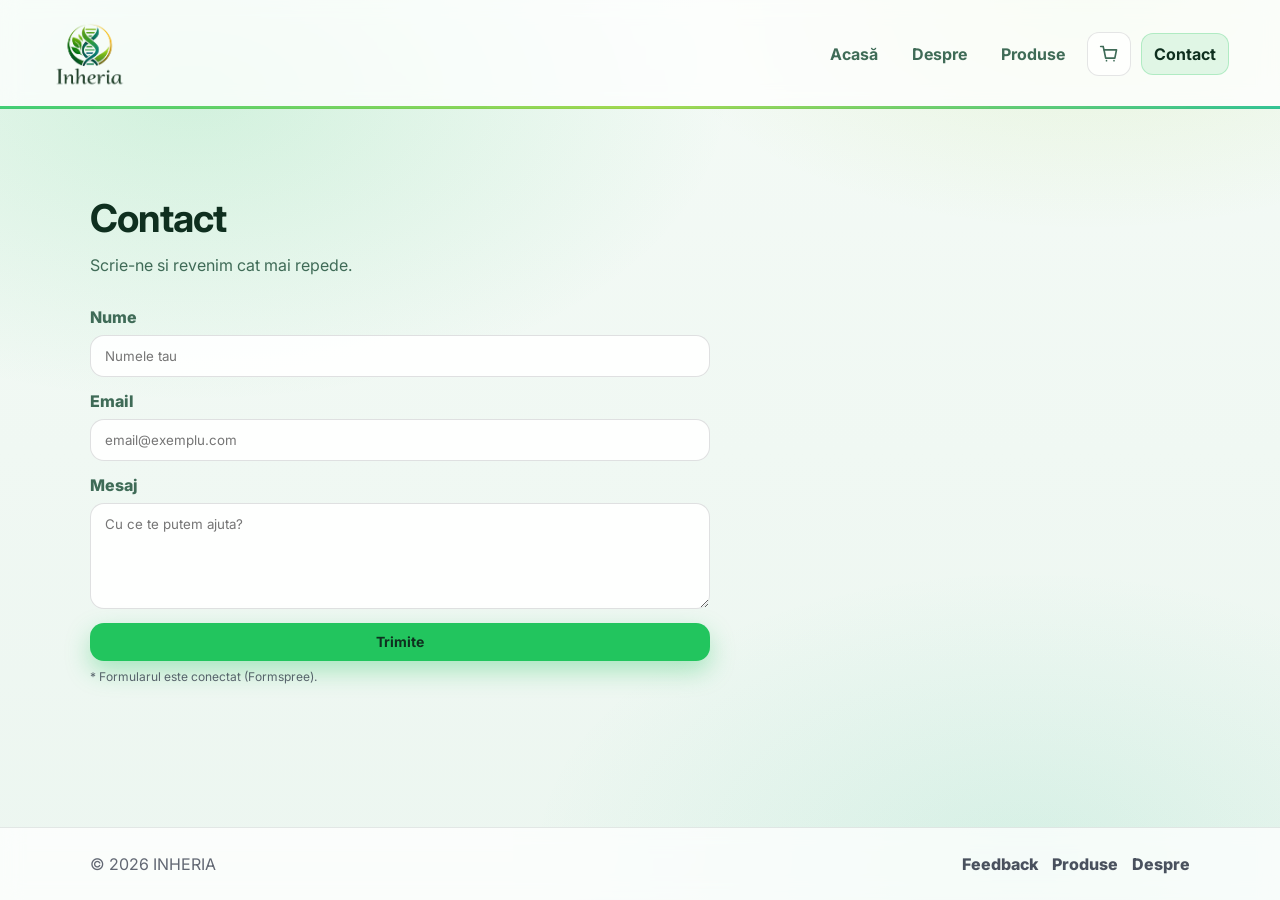
==== contact.html @ b6c1a802 "Move site files to root" ====
<!DOCTYPE html>
<html lang="ro">
<head>
  <meta charset="UTF-8" />
  <meta name="viewport" content="width=device-width, initial-scale=1.0" />
  <title>Contact • INHERIA</title>

  <link rel="icon" type="image/png" sizes="32x32" href="favicon.png">
  <link rel="stylesheet" href="style.css" />
  <link rel="preconnect" href="https://fonts.googleapis.com">
  <link rel="preconnect" href="https://fonts.gstatic.com" crossorigin>
  <link href="https://fonts.googleapis.com/css2?family=Inter:wght@300;400;600;700&display=swap" rel="stylesheet">
</head>
<body>

 <header class="navbar">
  <a class="logo" href="index.html" aria-label="INHERIA - Acasă">
    <img src="images/logo.png" alt="Inheria logo">
  </a>

  <nav class="nav" id="nav">
    <a href="index.html">Acasă</a>
    <a href="despre.html">Despre</a>
    <a href="produse.html">Produse</a>

  <a href="cos.html" class="cart-link" aria-label="Coș">
  <span class="cart-icon" aria-hidden="true">
    <svg width="20" height="20" viewBox="0 0 24 24" fill="none">
      <path d="M6 7h15l-2 10H8L6 7Z" stroke="currentColor" stroke-width="2" stroke-linejoin="round"/>
      <path d="M6 7 5 3H2" stroke="currentColor" stroke-width="2" stroke-linecap="round"/>
      <path d="M9 21a1 1 0 1 0 0-2 1 1 0 0 0 0 2Z" fill="currentColor"/>
      <path d="M18 21a1 1 0 1 0 0-2 1 1 0 0 0 0 2Z" fill="currentColor"/>
    </svg>
  </span>

  <span class="cart-badge" data-cart-badge></span>
</a>

    <a href="contact.html" class="nav-cta">Contact</a>
  </nav>

  <button class="burger" id="burger" aria-label="Meniu">
    <span></span><span></span><span></span>
  </button>
</header>

  <main>
    <section class="section">
      <div class="container">
        <h2 class="section-title">Contact</h2>
        <p class="section-subtitle">Scrie-ne si revenim cat mai repede.</p>

        <form class="form" action="https://formspree.io/f/xbdknnqr" method="POST">
          <label>
            Nume
            <input type="text" name="nume" placeholder="Numele tau" required>
          </label>

          <label>
            Email
            <input type="email" name="email" placeholder="email@exemplu.com" required>
          </label>

          <label>
            Mesaj
            <textarea name="mesaj" rows="5" placeholder="Cu ce te putem ajuta?" required></textarea>
          </label>

          <button class="btn primary" type="submit">Trimite</button>
          <p class="hint">* Formularul este conectat (Formspree).</p>
        </form>
      </div>
    </section>
  </main>

  <footer class="footer">
    <div class="container footer-inner">
      <p>© <span id="year"></span> INHERIA</p>
      <div class="footer-links">
        <a href="feedback.html">Feedback</a>
        <a href="produse.html">Produse</a>
        <a href="despre.html">Despre</a>
      </div>
    </div>
  </footer>

  <script src="main.js"></script>
</body>
</html>
---- style.css ----
:root{
  --bg: #f4faf6;
  --bg2:#ecf6f0;
  --card:#ffffff;
  --text:#0f2f1f;
  --muted:#3f6b57;
  --line:rgba(15,47,31,0.10);
  --shadow: 0 18px 60px rgba(15,47,31,0.12);
  --radius: 22px;

  /* Verde Inheria */
  --accent: #2f855a;
  --accent2:#68d391;
  --green1: 34,197,94;   /* #22c55e */
  --green2: 16,185,129;  /* #10b981 */
  --lime: 132,204,22;    /* #84cc16 */
}

*{ margin:0; padding:0; box-sizing:border-box; }

html{ scroll-behavior:smooth; }
html, body { height: 100%; }

body{
  min-height: 100vh;
  display: flex;
  flex-direction: column;

  font-family: "Inter", system-ui, -apple-system, Segoe UI, Roboto, Arial, sans-serif;
  background:
  radial-gradient(900px 520px at 15% 10%, rgba(var(--green1), .16), transparent 60%),
  radial-gradient(800px 420px at 85% 0%, rgba(var(--lime), .12), transparent 55%),
  radial-gradient(900px 520px at 80% 95%, rgba(var(--green2), .10), transparent 55%),
  linear-gradient(180deg, var(--bg), var(--bg2));

  color: var(--text);
}

/* împinge footer-ul jos */
main{ flex: 1; }

/* layout */
.container{ width:min(1100px, 92%); margin:0 auto; }
.section{ padding: 86px 0; }
.section.alt{
  background: rgba(255,255,255,0.6);
  border-top:1px solid var(--line);
  border-bottom:1px solid var(--line);
}

.section-title{
  font-size: clamp(28px, 3vw, 40px);
  letter-spacing:-0.02em;
  margin-bottom: 12px;
}
.section-subtitle{
  color: var(--muted);
  max-width: 70ch;
  line-height:1.6;
  margin-bottom: 28px;
}

/* reveal */
.reveal{ opacity:0; transform: translateY(16px); transition: all .6s ease; }
.show{ opacity:1; transform: translateY(0); }

/* navbar */
.navbar{
  position: sticky;
  top: 0;
  z-index: 50;
  display:flex;
  align-items:center;
  justify-content:space-between;
  padding: 20px 4%;
  background: rgba(255,255,255,0.75);
  backdrop-filter: blur(10px);
  border-bottom:1px solid var(--line);
}

/* Linia colorată de sub navbar (global) */
.navbar{
  position: sticky;
  top: 0;
  z-index: 50;
}

.navbar::after{
  content:"";
  position:absolute;
  left:0;
  right:0;
  bottom:-1px;
  height:3px;
  background: linear-gradient(
    90deg,
    rgba(var(--green1), .85),
    rgba(var(--lime), .75),
    rgba(var(--green2), .85)
  );
}

.logo{
  display:flex;
  align-items:center;
  color: var(--text);
  text-decoration:none;
  font-weight: 900;
  letter-spacing:-0.02em;
  font-size: 18px;
}
.logo img{
  height: 68px;
  width: auto;
  display: block;
  transform: translateY(1px);
}
.nav{
  display:flex;
  align-items:center;
  gap: 10px;
}
.nav a{
  color: var(--muted);
  text-decoration:none;
  font-weight: 700;
  padding: 10px 12px;
  border-radius: 12px;
  transition: all .2s ease;
}
.nav a:hover{
  color: var(--text);
  background: rgba(2,6,23,0.05);
}
.nav-cta{
  border: 1px solid rgba(var(--green1), .25);
  background: rgba(var(--green1), .12);
  color: var(--text) !important;
}

.nav-cta:hover{
  background: rgba(var(--green1), .18);
}

/* burger */
.burger{
  display:none;
  border:1px solid var(--line);
  background: rgba(255,255,255,0.8);
  border-radius: 14px;
  padding: 10px;
  cursor:pointer;
}
.burger span{
  display:block;
  width: 22px;
  height: 2px;
  background: var(--text);
  margin: 5px 0;
  transition: transform .2s ease, opacity .2s ease;
}
.burger.open span:nth-child(1){ transform: translateY(7px) rotate(45deg); }
.burger.open span:nth-child(2){ opacity:0; }
.burger.open span:nth-child(3){ transform: translateY(-7px) rotate(-45deg); }

/* === BUTOANE – stil unificat === */
button,
.btn{
  font-family: inherit;
  border: none;
  outline: none;
  appearance: none;
  -webkit-appearance: none;
  background: none;
}

/* buton principal */
.btn{
  display: inline-flex;
  align-items: center;
  justify-content: center;
  gap: 8px;

  padding: 12px 18px;
  border-radius: 14px;

  font-weight: 700;
  font-size: 14px;
  line-height: 1;

  cursor: pointer;
  text-decoration: none;

  color: var(--text);   /* 👈 FIXUL */
  
  transition: 
    background .2s ease,
    box-shadow .2s ease,
    transform .15s ease;
}

/* verde (primary) */
.btn.primary{
  background: #22c55e;
  color: var(--text); /* 👈 TEXT ÎNCHIS */
  box-shadow: 0 10px 25px rgba(34,197,94,.35);
}

.btn.primary:hover{
  background: #16a34a;
}

/* ghost (secundar) */
.btn.ghost{
  background: transparent;
  color: var(--text);
  border: 1px solid rgba(2,6,23,.12);
}

.btn.ghost:hover{
  background: rgba(var(--green1), .10);
  border-color: rgba(var(--green1), .25);
}

/* full width (pentru produse) */
.btn.full{
  width: 100%;
}

button:focus,
button:active,
.btn:focus,
.btn:active{
  outline: none;
  box-shadow: none;
}

button::-moz-focus-inner{
  border: 0;
}

.btn.full{
  width: 100%;
  white-space: nowrap;
}

/* hero */
.hero{
  width: min(900px, 92%);
  margin: 0 auto;
  display: flex;
  justify-content: center;
  text-align: center;
  padding: 90px 0 50px;
  position: relative;
  overflow: hidden;
}

.hero::before{
  content:"";
  position:absolute;
  inset:-40px;
  background:
    radial-gradient(700px 360px at 20% 20%, rgba(var(--green1), .18), transparent 60%),
    radial-gradient(700px 360px at 80% 10%, rgba(var(--lime), .12), transparent 55%);
  z-index:0;
}

.hero-text{ position: relative; z-index: 1; }
.badge{
  display:inline-block;
  padding: 8px 12px;
  border-radius: 999px;
  border:1px solid rgba(2,6,23,0.10);
  background: rgba(255,255,255,0.75);
  color: var(--muted);
  font-weight: 800;
  margin-bottom: 14px;
}
.hero-text h1{
  font-size: clamp(34px, 4.2vw, 58px);
  line-height:1.03;
  letter-spacing:-0.03em;
  margin-bottom: 14px;
}
.hero-text .sub{
  margin-left: auto;
  margin-right: auto;
  color: var(--muted);
  line-height:1.65;
  font-size: 16px;
  max-width: 65ch;
  margin-bottom: 20px;
}
.hero-actions{
  display:flex;
  gap: 12px;
  flex-wrap:wrap;
  margin-bottom: 18px;
  justify-content: center;
}

@keyframes float{ 0%,100%{ transform: translateY(0); } 50%{ transform: translateY(-12px); } }

.device{
  width:min(430px, 100%);
  margin-left:auto;
  border-radius: 28px;
  border:1px solid rgba(2,6,23,0.10);
  background: rgba(255,255,255,0.85);
  backdrop-filter: blur(14px);
  box-shadow: var(--shadow);
  overflow:hidden;
  transform: rotate(-1.5deg);
}
.device-top{
  display:flex;
  gap:8px;
  padding: 14px 16px;
  border-bottom:1px solid rgba(2,6,23,0.08);
  background: rgba(2,6,23,0.02);
}
.device-top span{
  width: 10px; height: 10px; border-radius: 50%;
  background: rgba(2,6,23,0.18);
}
.device-screen{ padding: 16px; display:grid; gap: 14px; }
.screen-kpi{ display:grid; grid-template-columns: 1fr 1fr; gap: 12px; }
.kpi{
  padding: 14px;
  border-radius: 18px;
  border:1px solid rgba(2,6,23,0.10);
  background: rgba(255,255,255,0.9);
}
.kpi p{ color: var(--muted); font-weight:800; font-size: 12px; }
.kpi h4{ margin-top: 6px; font-size: 20px; letter-spacing:-0.02em; }
.screen-chart{
  height: 110px;
  border-radius: 18px;
  border:1px solid rgba(2,6,23,0.10);
  background:
    linear-gradient(180deg, rgba(59,130,246,0.20), rgba(255,255,255,0.02)),
    repeating-linear-gradient(90deg, rgba(2,6,23,0.06) 0 1px, transparent 1px 18px);
}
.screen-list{ display:grid; gap: 10px; }
.row{ height: 14px; border-radius: 999px; background: rgba(2,6,23,0.10); }

/* cards & grids */
.cards{ display:grid; grid-template-columns: repeat(3, 1fr); gap: 16px; }
.card{
  border:1px solid rgba(2,6,23,0.10);
  background: rgba(255,255,255,0.9);
  border-radius: var(--radius);
  padding: 22px;
  box-shadow: 0 18px 45px rgba(2,6,23,0.08);
  transition: transform .22s ease, background .22s ease;
  position: relative;
  overflow: hidden;
}

.card::after{
  content:"";
  position:absolute;
  inset:0;
  background: linear-gradient(135deg, rgba(var(--green1), .10), transparent 45%);
  opacity: 0;
  transition: opacity .2s ease;
  pointer-events: none;
  z-index: 0;
}

.card > *{
  position: relative;
  z-index: 1;
}

.card:hover::after{
  opacity: 1;
}
.card:hover{ transform: translateY(-6px); background: #fff; }
.card h3{ margin-bottom: 8px; }
.card p{ color: var(--muted); line-height:1.6; }

/* products page grid */
.products{
  display:grid;
  grid-template-columns: repeat(3, 1fr);
  gap: 16px;
}
.product-card{
  border:1px solid rgba(2,6,23,0.10);
  background: rgba(255,255,255,0.92);
  border-radius: var(--radius);
  padding: 20px;
  box-shadow: 0 18px 45px rgba(2,6,23,0.08);
  transition: transform .22s ease, background .22s ease;
}
.product-card:hover{ transform: translateY(-6px); background:#fff; }
.product-top{
  display:flex; align-items:flex-start; justify-content:space-between; gap: 10px;
  margin-bottom: 10px;
}
.product-badge{
  font-size: 12px;
  font-weight: 900;
  padding: 6px 10px;
  border-radius: 999px;
  border:1px solid rgba(59,130,246,0.20);
  background: rgba(59,130,246,0.10);
  color: var(--text);
}
.product-price{
  font-weight: 900;
  color: var(--text);
}
.product-card p{ color: var(--muted); line-height:1.6; margin-bottom: 14px; }

/* form */
.form{ display:grid; gap: 14px; max-width: 620px; }
label{ display:grid; gap: 8px; color: var(--muted); font-weight: 800; }
input, textarea{
  width: 100%;
  padding: 12px 14px;
  border-radius: 14px;
  border:1px solid rgba(2,6,23,0.12);
  background: rgba(255,255,255,0.9);
  color: var(--text);
  outline: none;
}
input:focus, textarea:focus{
  border-color: rgba(59,130,246,0.55);
  box-shadow: 0 0 0 4px rgba(59,130,246,0.14);
}
.hint{ color: rgba(15,23,42,0.65); font-size: 12px; margin-top: -6px; }

/* footer */
.footer{
  padding: 26px 0;
  border-top:1px solid var(--line);
  background: rgba(255,255,255,0.75);
  backdrop-filter: blur(10px);
}
.footer-inner{ display:flex; align-items:center; justify-content:space-between; gap: 12px; }
.footer p{ color: rgba(15,23,42,0.65); }
.footer-links{ display:flex; gap: 14px; }
.footer a{ color: rgba(15,23,42,0.75); text-decoration:none; font-weight: 800; }
.footer a:hover{ color: var(--text); }

/* responsive */
@media (max-width: 920px){
  .hero{ grid-template-columns: 1fr; padding: 46px 0 10px; }
  .hero-visual{ order:-1; min-height: 340px; }
  .cards, .products{ grid-template-columns: 1fr; }
}
@media (max-width: 720px){
  .nav{
    position: fixed;
    inset: 70px 14px auto 14px;
    display:none;
    flex-direction:column;
    gap: 8px;
    padding: 12px;
    border-radius: 18px;
    border:1px solid rgba(2,6,23,0.10);
    background: rgba(255,255,255,0.92);
    backdrop-filter: blur(12px);
  }
  .nav.open{ display:flex; }
  .nav a{ width:100%; }
  .burger{ display:block; }
}
.hero-image{
  width: 100%;
  max-width: 520px;
  display: block;
  margin-left: auto;
  border-radius: 24px;
  box-shadow: var(--shadow);
}
.logo img{
  height: 68px;      /* încearcă 64 sau 72 */
  width: auto;
  display: block;
}
@media (max-width: 768px){
  .logo img{
    height: 46px;
  }
}
.cart-link{
  position: relative;
  display:inline-flex;
  align-items:center;
  gap: 8px;
}

/* Coș în navbar: icon + badge */
.cart-link{
  position: relative;
  display: inline-flex;
  align-items: center;
  justify-content: center;
  width: 44px;
  height: 44px;
  border-radius: 14px;
  border: 1px solid rgba(2,6,23,0.10);
  background: rgba(255,255,255,0.7);
  color: var(--text);
}

.cart-link:hover{
  background: rgba(255,255,255,0.9);
}

.cart-icon{
  display: inline-flex;
}

/* Coș - rânduri */
.cart-row{
  display:flex;
  align-items:center;
  justify-content:space-between;
  gap: 12px;
  padding: 14px 16px;
  border:1px solid rgba(2,6,23,0.10);
  background: rgba(255,255,255,0.85);
  border-radius: var(--radius);
  box-shadow: 0 12px 30px rgba(2,6,23,0.06);
  margin-bottom: 10px;
}

.cart-sub{
  color: var(--muted);
  font-size: 13px;
  margin-top: 4px;
}

.cart-actions{
  display:flex;
  align-items:center;
  gap: 10px;
}

.qty{
  min-width: 24px;
  text-align:center;
  font-weight: 900;
}

.qty-btn, .remove-btn{
  width: 38px;
  height: 38px;
  border-radius: 14px;
  border:1px solid rgba(2,6,23,0.12);
  background: rgba(255,255,255,0.75);
  cursor:pointer;
  font-weight: 900;
  color: var(--text);
}

.remove-btn{
  background: rgba(59,130,246,0.08);
}
.btn:disabled{
  opacity: .7;
  cursor: not-allowed;
  transform: none;
  box-shadow: none;
}
/* === Coș profesional: counter mic === */
.cart-link{
  position: relative;
  display: inline-flex;
  align-items: center;
  justify-content: center;
  width: 44px;
  height: 44px;
  border-radius: 14px;
  border: 1px solid rgba(2,6,23,0.10);
  background: rgba(255,255,255,0.7);
  color: var(--text);
}

.cart-link:hover{
  background: rgba(255,255,255,0.92);
}

.cart-icon{
  display: inline-flex;
}

/* COUNTER MIC */
.cart-badge{
  position: absolute;
  top: 6px;
  right: 6px;

  min-width: 16px;
  height: 16px;
  padding: 0 4px;

  border-radius: 999px;
  background: #fff;
  border: 1px solid rgba(2,6,23,0.15);

  font-size: 10px;
  font-weight: 800;
  line-height: 1;

  display: none;
  align-items: center;
  justify-content: center;

  box-shadow: 0 6px 18px rgba(2,6,23,0.18);
}
/* --- Home extra sections --- */
.hero-note{
  color: var(--muted);
  font-weight: 700;
  margin-top: 10px;
}

/* grid 4 + grid 3 */
.grid-4{
  display: grid;
  grid-template-columns: repeat(4, 1fr);
  gap: 16px;
}

.grid-3{
  display: grid;
  grid-template-columns: repeat(3, 1fr);
  gap: 16px;
}

/* fundal mai soft pentru secțiuni */
.section.soft{
  background: rgba(255,255,255,0.55);
  border-top: 1px solid var(--line);
  border-bottom: 1px solid var(--line);
}

/* steps */
.step{
  position: relative;
  overflow: hidden;
}

.step-num{
  width: 34px;
  height: 34px;
  border-radius: 12px;
  display: inline-flex;
  align-items: center;
  justify-content: center;
  font-weight: 900;
  color: var(--text);
  border: 1px solid rgba(2,6,23,0.10);
  background: rgba(255,255,255,0.85);
  margin-bottom: 10px;
}

/* CTA layout */
.cta{
  display: flex;
  align-items: center;
  justify-content: space-between;
  gap: 16px;
  border: 1px solid rgba(2,6,23,0.10);
  background: rgba(255,255,255,0.75);
  border-radius: var(--radius);
  padding: 18px;
} 

/* CTA card – mai “wow” */
.cta{
  position: relative;
  overflow: hidden;
}

.cta::before{
  content:"";
  position:absolute;
  inset:-2px;
  background: linear-gradient(135deg, rgba(var(--green1), .25), rgba(var(--lime), .18), transparent 60%);
  filter: blur(10px);
  opacity: .9;
  z-index: 0;
}

.cta > *{ position: relative; z-index: 1; }

/* CTA Home – puțin mai jos + mai aerisit */
.section-cta{
  padding-top: 110px;     /* mai jos față de hero */
  padding-bottom: 110px;  /* mai mult spațiu până la footer */
}

/* responsive */
@media (max-width: 950px){
  .grid-4{ grid-template-columns: repeat(2, 1fr); }
  .grid-3{ grid-template-columns: 1fr; }
  .cta{ flex-direction: column; align-items: flex-start; }
}
@media (max-width: 520px){
  .grid-4{ grid-template-columns: 1fr; }
}
/* --- Ghid formular --- */
.guide-grid{
  display: grid;
  grid-template-columns: 1fr 1fr;
  gap: 16px;
  margin-top: 18px;
}

.guide-title{
  font-size: 18px;
  margin-bottom: 10px;
}

.guide-sub{
  font-size: 13px;
  text-transform: uppercase;
  letter-spacing: .03em;
  color: var(--muted);
  margin-top: 14px;
  margin-bottom: 8px;
}

.guide-list{
  margin-left: 18px;
  color: var(--muted);
  line-height: 1.7;
}

.guide-list li{
  margin: 4px 0;
}

.guide-steps{
  margin-left: 18px;
  color: var(--muted);
  line-height: 1.7;
}

.guide-cta{
  display: flex;
  gap: 12px;
  flex-wrap: wrap;
  margin-top: 16px;
}

@media (max-width: 950px){
  .guide-grid{ grid-template-columns: 1fr; }
}
/* --- Formular wizard --- */
.form-progress{
  margin: 14px 0 18px;
}
.form-progress-top{
  display:flex;
  align-items:center;
  justify-content:space-between;
  gap: 12px;
  margin-bottom: 10px;
}
.link-muted{
  color: var(--muted);
  text-decoration: none;
  font-weight: 700;
}
.link-muted:hover{ color: var(--text); }

.bar{
  height: 10px;
  border-radius: 999px;
  background: rgba(255,255,255,0.7);
  border: 1px solid rgba(2,6,23,0.10);
  overflow: hidden;
}
.bar-fill{
  height: 100%;
  width: 50%;
  background: linear-gradient(135deg, var(--accent), var(--accent2));
}

.form-wizard{ display:grid; gap: 16px; }
.form-title{ margin-bottom: 10px; }

.form-sub{
  font-size: 13px;
  text-transform: uppercase;
  letter-spacing: .03em;
  color: var(--muted);
  margin: 14px 0 8px;
}

.form-grid{
  display:grid;
  grid-template-columns: 1fr 1fr;
  gap: 12px 16px;
  margin-bottom: 8px;
}

.form-grid label{ margin: 0; }

.wizard-actions{
  display:flex;
  align-items:center;
  justify-content:space-between;
  gap: 12px;
  margin-top: 10px;
}

.check-grid{
  display:grid;
  grid-template-columns: 1fr 1fr;
  gap: 8px 10px;
  padding: 10px;
  border: 1px solid rgba(2,6,23,0.10);
  border-radius: 14px;
  background: rgba(255,255,255,0.65);
}

.check{
  display:flex;
  align-items:center;
  gap: 10px;
  color: var(--muted);
  font-weight: 700;
}

.consent{
  display:flex;
  align-items:flex-start;
  gap: 10px;
  color: var(--muted);
  font-weight: 800;
  margin-top: 10px;
}

select{
  width: 100%;
  padding: 12px 14px;
  border-radius: 14px;
  border:1px solid rgba(2,6,23,0.12);
  background: rgba(255,255,255,0.9);
  color: var(--text);
  outline: none;
}

button, input, select, textarea{
  font-family: inherit;
  color: inherit;
}

@media (max-width: 900px){
  .form-grid{ grid-template-columns: 1fr; }
  .check-grid{ grid-template-columns: 1fr; }
  .form-progress-top{ flex-direction: column; align-items:flex-start; }
}
.badge{
  background: rgba(var(--green1), .12);
  border: 1px solid rgba(var(--green1), .22);
  color: var(--text);
}
.hero{
  position: relative;
  overflow: hidden;
}

.hero::before{
  content:"";
  position:absolute;
  inset:0;
  background:
    radial-gradient(520px 260px at 50% 20%, rgba(34,197,94,.10), transparent 65%),
    radial-gradient(520px 260px at 85% 10%, rgba(132,204,22,.07), transparent 70%);
  pointer-events:none;
  z-index:0;
}

.hero-text{ position: relative; z-index: 1; }

.hero::before{
  content:"";
  position:absolute;
  width: 520px;
  height: 520px;
  left: 50%;
  top: -260px;
  transform: translateX(-50%);
  background: radial-gradient(circle at 30% 30%,
    rgba(var(--green1), .20),
    transparent 60%
  );
  filter: blur(10px);
  pointer-events:none;
}
.btn{
  transition: transform .12s ease, box-shadow .18s ease, filter .18s ease;
}

.btn:hover{
  transform: translateY(-1px);
  box-shadow: 0 12px 28px rgba(0,0,0,.10);
}

.btn:active{
  transform: translateY(0px);
  box-shadow: 0 8px 20px rgba(0,0,0,.08);
}
.section-divider{ width:100%; height:66px; position:relative; }

.divider-arc::before{
  content:"";
  position:absolute;
  left:50%;
  top:12px;
  transform:translateX(-50%);
  width:min(820px, 92vw);
  height:46px;
  border-radius: 0 0 999px 999px;
  border: 2px solid rgba(var(--green1), .10);
  border-top: 0;
}
html, body { height: 100%; }

body{
  min-height: 100vh;
  display: flex;
  flex-direction: column;
}

main{ flex: 1; }
html, body { height: 100%; }

body{
  min-height: 100vh;
  display: flex;
  flex-direction: column;
}

main{ flex: 1; }
#errStep1, #errStep2{
  color: #b91c1c;
  font-weight: 700;
  margin-top: 10px;
}
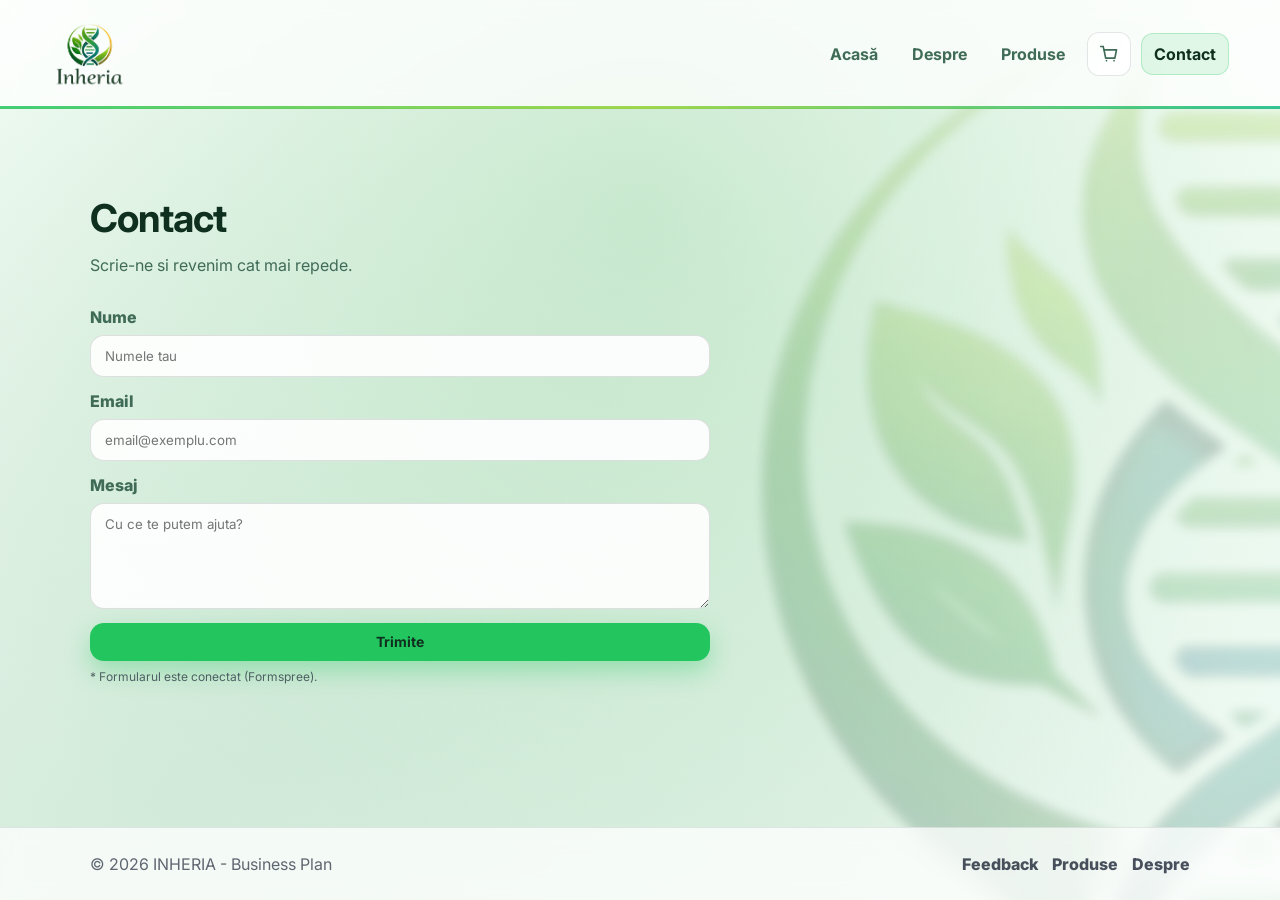
==== commit e8093a93: "INHERIA commit nr2" ====
--- a/contact.html
+++ b/contact.html
@@ -45,6 +45,9 @@
 </header>
 
   <main>
+
+    <img src="images/logoB.png" alt="Inheria logo" class="logo-preview">
+
     <section class="section">
       <div class="container">
         <h2 class="section-title">Contact</h2>
@@ -75,7 +78,7 @@
 
   <footer class="footer">
     <div class="container footer-inner">
-      <p>© <span id="year"></span> INHERIA</p>
+      <p>© <span id="year"></span> INHERIA - Business Plan</p>
       <div class="footer-links">
         <a href="feedback.html">Feedback</a>
         <a href="produse.html">Produse</a>
--- a/style.css
+++ b/style.css
@@ -20,20 +20,55 @@
 
 html{ scroll-behavior:smooth; }
 html, body { height: 100%; }
+html{ background: var(--bg2); }
 
 body{
   min-height: 100vh;
   display: flex;
   flex-direction: column;
-
+  z-index: 0;
+  isolation: isolate;
   font-family: "Inter", system-ui, -apple-system, Segoe UI, Roboto, Arial, sans-serif;
-  background:
-  radial-gradient(900px 520px at 15% 10%, rgba(var(--green1), .16), transparent 60%),
-  radial-gradient(800px 420px at 85% 0%, rgba(var(--lime), .12), transparent 55%),
-  radial-gradient(900px 520px at 80% 95%, rgba(var(--green2), .10), transparent 55%),
-  linear-gradient(180deg, var(--bg), var(--bg2));
-
+
+  /* background-ul îl randăm prin ::before (fixat pe viewport), ca să evităm
+     "tăietura"/linia care apare uneori la scroll când gradientul se repornește */
+  background: transparent;
   color: var(--text);
+  position: relative;
+}
+
+/* background fix (uniform la scroll) */
+body::before{
+  content:"";
+  position: fixed;
+  /* extindem mult în afara viewport-ului ca să nu se vadă clipping-ul
+     la margini (mai ales pe mobil / când bara de adresă se micșorează) */
+  inset: -140px;
+  z-index: -2;
+  transform: translateZ(0);
+  will-change: transform;
+  opacity: 0.95;
+  pointer-events: none;
+  filter: saturate(1.05) brightness(1.02);
+  animation: backgroundFloat 40s ease-in-out infinite;
+background:
+  radial-gradient(
+    ellipse at 50% 30%,
+    rgba(120, 190, 130, 0.35),
+    rgba(120, 190, 130, 0.15) 40%,
+    transparent 70%
+  ),
+  radial-gradient(
+    ellipse at 20% 80%,
+    rgba(90, 160, 110, 0.18),
+    transparent 60%
+  ),
+  linear-gradient(
+    180deg,
+    #f7fcf8 0%,
+    #eef7f0 40%,
+    #e6f2ea 100%
+  );
 }
 
 /* împinge footer-ul jos */
@@ -43,9 +78,9 @@
 .container{ width:min(1100px, 92%); margin:0 auto; }
 .section{ padding: 86px 0; }
 .section.alt{
-  background: rgba(255,255,255,0.6);
-  border-top:1px solid var(--line);
-  border-bottom:1px solid var(--line);
+  background: transparent;
+  border-top: 0;
+  border-bottom: 0;
 }
 
 .section-title{
@@ -79,12 +114,6 @@
 }
 
 /* Linia colorată de sub navbar (global) */
-.navbar{
-  position: sticky;
-  top: 0;
-  z-index: 50;
-}
-
 .navbar::after{
   content:"";
   position:absolute;
@@ -115,6 +144,15 @@
   display: block;
   transform: translateY(1px);
 }
+.logo-preview{
+  z-index:-1;
+  position:fixed;
+  top:30%;
+  left:80%;
+  scale: 2.6;
+  opacity: 0.2;
+  filter:blur(2px);
+}
 .nav{
   display:flex;
   align-items:center;
@@ -383,22 +421,36 @@
 
 /* products page grid */
 .products{
-  display:grid;
-  grid-template-columns: repeat(3, 1fr);
+  display: grid;
+  grid-template-columns: repeat(3, minmax(0, 1fr));
   gap: 16px;
 }
+
+@media (min-width: 1280px){
+  .products{ grid-template-columns: repeat(4, minmax(0, 1fr)); }
+}
+@media (max-width: 700px){
+  .products{ grid-template-columns: 1fr; }
+}
+
 .product-card{
-  border:1px solid rgba(2,6,23,0.10);
-  background: rgba(255,255,255,0.92);
+  border: 1px solid rgba(2,6,23,0.10);
+  background: rgba(255,255,255,0.96);
   border-radius: var(--radius);
   padding: 20px;
-  box-shadow: 0 18px 45px rgba(2,6,23,0.08);
-  transition: transform .22s ease, background .22s ease;
-}
-.product-card:hover{ transform: translateY(-6px); background:#fff; }
-.product-top{
-  display:flex; align-items:flex-start; justify-content:space-between; gap: 10px;
-  margin-bottom: 10px;
+
+  box-shadow: 0 10px 26px rgba(2,6,23,0.06);
+
+  transition:
+    transform .18s ease,
+    box-shadow .18s ease,
+    background .18s ease;
+}
+
+.product-card:hover{
+  transform: translateY(-6px);
+  background: #fff;
+  box-shadow: 0 18px 45px rgba(2,6,23,0.10);
 }
 .product-badge{
   font-size: 12px;
@@ -683,7 +735,7 @@
   content:"";
   position:absolute;
   inset:-2px;
-  background: linear-gradient(135deg, rgba(var(--green1), .25), rgba(var(--lime), .18), transparent 60%);
+  background: linear-gradient(135deg, rgba(var(--green1), .25), rgba(var(--lime), .18), rgba(255,255,255,0.9));
   filter: blur(10px);
   opacity: .9;
   z-index: 0;
@@ -948,3 +1000,688 @@
   font-weight: 700;
   margin-top: 10px;
 }
+/* Produse: layout cu catalog în stânga */
+.catalog-layout{
+  display: grid;
+  grid-template-columns: 280px 1fr;
+  gap: 18px;
+  margin-top: 18px;
+}
+
+.catalog-sidebar{
+  position: sticky;
+  top: 88px; /* să stea sub navbar */
+  align-self: start;
+}
+
+.catalog-box{
+  background: rgba(var(--card), .92);
+  border: 1px solid rgba(var(--green1), .16);
+  border-radius: 18px;
+  padding: 10px 12px;
+  box-shadow: 0 14px 40px rgba(0,0,0,.08);
+  margin-bottom: 12px;
+}
+
+.catalog-box > summary{
+  cursor: pointer;
+  font-weight: 800;
+  padding: 8px 6px;
+  list-style: none;
+}
+.catalog-box > summary::-webkit-details-marker{ display:none; }
+
+.catalog-links{
+  display:flex;
+  flex-direction: column;
+  gap: 8px;
+  padding: 8px 6px 10px;
+}
+
+.catalog-link{
+  text-align:left;
+  border: 1px solid rgba(var(--green1), .14);
+  background: rgba(var(--bg2), .5);
+  padding: 10px 12px;
+  border-radius: 12px;
+  cursor: pointer;
+}
+
+.catalog-link:hover{
+  background: rgba(var(--green1), .08);
+}
+
+.catalog-link.is-active{
+  background: rgba(var(--green1), .14);
+  border-color: rgba(var(--green1), .22);
+  font-weight: 800;
+}
+
+.catalog-filters{
+  display:flex;
+  flex-direction: column;
+  gap: 10px;
+  padding: 8px 6px 12px;
+}
+
+.radio{
+  display:flex;
+  gap: 10px;
+  align-items:center;
+  cursor:pointer;
+}
+
+.catalog-top{
+  display:flex;
+  justify-content: space-between;
+  align-items:center;
+  margin-bottom: 10px;
+}
+
+.catalog-active{
+  font-weight: 800;
+  color: var(--text);
+}
+
+/* Responsive: pe mobil sidebar devine pe verticală */
+@media (max-width: 900px){
+  .catalog-layout{ grid-template-columns: 1fr; }
+  .catalog-sidebar{ position: static; }
+}
+/* ===== PRODUSE: layout tip site mare ===== */
+.shop-layout{
+  display:grid;
+  grid-template-columns: 320px 1fr; /* sidebar mai solid */
+  gap: 24px;                        /* mai mult spațiu între coloane */
+  margin-top: 18px;
+  align-items: start;
+}
+
+.shop-main{
+  min-width: 0; /* ajută grid-ul să nu înghesuie */
+}
+
+.shop-sidebar{
+  position: sticky;
+  top: 88px;
+  align-self: start;
+}
+
+.filter-card{
+  background: rgba(var(--card), .92);
+  border: 1px solid rgba(var(--green1), .16);
+  border-radius: 18px;
+  padding: 16px;
+  box-shadow: 0 14px 40px rgba(0,0,0,.08);
+  margin-bottom: 12px;
+}
+
+.filter-card h3{
+  margin: 0 0 10px;
+  font-size: 16px;
+}
+
+.filter-list{
+  display:flex;
+  flex-direction: column;
+  gap: 8px;
+}
+
+.cat-item{
+  display:flex;
+  justify-content: space-between;
+  align-items:center;
+  text-align:left;
+  border: 1px solid rgba(var(--green1), .14);
+  background: rgba(var(--bg2), .55);
+  padding: 12px 12px;
+  border-radius: 14px;
+  cursor:pointer;
+}
+
+.cat-item:hover{ background: rgba(var(--green1), .08); }
+.cat-item.is-active{
+  background: rgba(var(--green1), .14);
+  border-color: rgba(var(--green1), .22);
+  font-weight: 800;
+}
+
+.cat-count{
+  font-size: 12px;
+  color: var(--muted);
+  border: 1px solid rgba(var(--green1), .14);
+  background: rgba(var(--card), .8);
+  padding: 2px 8px;
+  border-radius: 999px;
+}
+
+/* Toolbar produse: search + sort aliniate perfect */
+.shop-toolbar{
+  display: flex;
+  align-items: center;           /* CHEIA: centrare verticală */
+  justify-content: space-between;
+  gap: 18px;
+  padding: 18px 22px;            /* mai aerisit și simetric */
+}
+
+.search-wrap{
+  flex: 1;
+  display: flex;
+  align-items: center;
+  justify-content: flex-start;
+  margin: 0;                     /* elimină orice offset */
+  max-width: 520px;              /* nu-l lăsa să fie uriaș */
+}
+
+.search-wrap input{
+  width: 100%;
+  height: 44px;                  /* înălțime constantă => aliniere perfectă */
+  padding: 0 16px;
+  font-size: 1rem;
+  border-radius: 14px;
+  border: 1px solid rgba(2,6,23,0.12);
+  background: #fff;
+}
+
+.toolbar-right{
+  display: flex;
+  align-items: center;
+}
+
+#sortSelect{
+  height: 44px;                  /* aceeași înălțime ca search */
+  padding: 0 14px;
+  border-radius: 14px;
+  border: 1px solid rgba(2,6,23,0.12);
+  background: #fff;
+}
+
+/* Responsive: pe mobil le punem unul sub altul */
+@media (max-width: 720px){
+  .shop-toolbar{
+    flex-direction: column;
+    align-items: stretch;
+  }
+  .search-wrap{
+    max-width: 100%;
+  }
+  #sortSelect{
+    width: 100%;
+  }
+}
+
+.search-wrap input{
+  width: 100%;
+  padding: 13px 18px; /* mai jos, mai compact */
+  font-size: 1rem;
+
+  border-radius: 14px;
+  border: 1px solid rgba(2,6,23,0.15);
+  background: #fff;
+
+  box-shadow: 0 8px 22px rgba(2,6,23,0.06);
+  transition: border .2s ease, box-shadow .2s ease;
+}
+
+.search-wrap input::placeholder{
+  color: #9aa0a6;
+}
+
+.search-wrap input:focus{
+  outline: none;
+  border-color: #2f5e44;
+  box-shadow: 0 0 0 4px rgba(47,94,68,0.15);
+}
+
+.toolbar-right select{
+  border: 1px solid rgba(var(--green1), .16);
+  background: rgba(var(--bg2), .55);
+  border-radius: 12px;
+  padding: 10px 12px;
+}
+
+.shop-meta{
+  margin: 10px 0 10px;
+  color: var(--muted);
+  font-weight: 600;
+}
+
+/* card produs cu imagine + click pe tot */
+.product-card-click .product-link{
+  display:block;
+  color: inherit;
+  text-decoration:none;
+}
+
+.product-thumb{
+  border-radius: 14px;
+  overflow:hidden;
+  border: 1px solid rgba(var(--green1), .12);
+  background: rgba(var(--bg2), .35);
+  margin-bottom: 10px;
+}
+
+.product-thumb img{
+  width:100%;
+  height: 160px;
+  object-fit:scale-down;
+  display:block;
+}
+
+.product-card-click:hover{
+  transform: translateY(-2px);
+}
+
+/* badge-uri faine */
+.product-badge{ border-radius: 999px; padding: 6px 10px; }
+.badge-popular{ background: rgba(34,197,94,.14); border:1px solid rgba(34,197,94,.25); }
+.badge-nou{ background: rgba(59,130,246,.14); border:1px solid rgba(59,130,246,.25); }
+.badge-best-seller{ background: rgba(245,158,11,.14); border:1px solid rgba(245,158,11,.25); }
+.badge-natural{ background: rgba(var(--green1), .12); border:1px solid rgba(var(--green1), .22); }
+
+/* pagina produs */
+.product-page{ display:flex; flex-direction: column; gap: 14px; }
+.back-link{ text-decoration:none; font-weight:700; color: var(--text); opacity:.85; }
+.back-link:hover{ opacity:1; }
+
+.product-hero{
+  display:grid;
+  grid-template-columns: 360px 1fr;
+  gap: 16px;
+  align-items: start;
+}
+
+.product-media img{
+  width:100%;
+  border-radius: 14px;
+  border: 1px solid rgba(var(--green1), .14);
+  height: 320px;
+  object-fit:scale-down;
+  display:block;
+}
+
+.product-title{ margin: 8px 0 6px; font-size: clamp(24px, 3vw, 34px); }
+.product-short{ color: var(--muted); margin-bottom: 10px; }
+
+.product-highlights{
+  margin: 10px 0 14px;
+  padding-left: 18px;
+  color: var(--text);
+}
+
+.product-actions{ display:flex; gap: 10px; flex-wrap: wrap; }
+
+@media (max-width: 980px){
+  .shop-layout{ grid-template-columns: 1fr; }
+  .shop-sidebar{ position: static; }
+  .product-hero{ grid-template-columns: 1fr; }
+  .product-media img{ height: 240px; }
+}
+/* Card produs: butonul mereu jos + înălțime consistentă */
+.product-card{
+  display: flex;
+  flex-direction: column;
+  height: 100%;
+}
+
+.product-card .product-link{
+  display: flex;
+  flex-direction: column;
+  flex: 1;              /* umple spațiul de sus */
+}
+
+.product-card h3{
+  margin-bottom: 6px;
+}
+
+/* descriere cu max 3 rânduri */
+.product-card p{
+  margin-top: 0;
+
+  display: -webkit-box;
+  -webkit-box-orient: vertical;
+  -webkit-line-clamp: 3;
+
+  line-clamp: 3;        /* standard */
+  overflow: hidden;
+}
+
+/* împinge butonul jos indiferent de text */
+.product-card .btn{
+  margin-top: auto;
+}
+.product-thumb img{
+  width: 100%;
+  height: 160px;
+  object-fit:scale-down;
+  display: block;
+  background: rgba(var(--bg2), .35);
+}
+.cart-summary {
+  margin-top: 30px;
+  padding: 22px 24px;
+  border-radius: 16px;
+  background: #ffffff;
+  border: 1px solid rgba(0, 0, 0, 0.12);
+  box-shadow: 0 12px 28px rgba(0, 0, 0, 0.06);
+  display: flex;
+  justify-content: space-between;
+  align-items: center;
+}
+
+.cart-total-label {
+  margin: 0;
+  font-weight: 500;
+  color: #555;
+}
+
+max.cart-total-value {
+  margin: 0;
+  font-weight: 700;
+  font-size: 1.4rem;
+  color: #1f3d2b; /* verde elegant */
+}
+
+.cart-checkout {
+  margin-top: 20px;
+  text-align: right;
+}
+/* ===== Price slider: track + thumb perfectly aligned ===== */
+#maxPrice{
+  -webkit-appearance: none;
+  appearance: none;
+  width: 100%;
+  background: transparent; /* track-ul îl controlăm separat */
+  padding: 0;
+  margin: 0;
+}
+
+/* Chrome / Edge track */
+#maxPrice::-webkit-slider-runnable-track{
+  height: 10px;
+  border-radius: 999px;
+    background: transparent;; /* fallback; JS pune gradientul pe input */
+}
+
+/* Chrome / Edge thumb */
+#maxPrice::-webkit-slider-thumb{
+  -webkit-appearance: none;
+  appearance: none;
+  width: 18px;
+  height: 18px;
+  border-radius: 50%;
+  background: #3a6b52;
+  border: 2px solid #fff;
+  box-shadow: 0 6px 16px rgba(0,0,0,.12);
+  cursor: pointer;
+
+  /* cheia: thumb centrat pe track */
+  margin-top: -4px; /* (10px track - 18px thumb) / 2 = -4px */
+}
+
+/* Firefox track */
+#maxPrice::-moz-range-track{
+  height: 10px;
+  border-radius: 999px;
+  background: #3a6b52;
+}
+
+/* Firefox thumb */
+#maxPrice::-moz-range-thumb{
+  width: 18px;
+  height: 18px;
+  border-radius: 50%;
+  background: rgb(var(--green1));
+  border: 2px solid #fff;
+  box-shadow: 0 6px 16px rgba(0,0,0,.12);
+  cursor: pointer;
+}
+/* Elimină highlight-ul albastru la drag / focus */
+#maxPrice{
+  outline: none;
+  -webkit-tap-highlight-color: transparent;
+}
+
+#maxPrice:focus-visible{
+  box-shadow: 0 0 0 3px rgba(47, 94, 68, 0.25);
+  border-radius: 999px;
+}
+
+#maxPrice::-moz-focus-outer{
+  border: 0;
+}
+/* Nu mai selectează nimic cât timp tragi sliderul */
+.no-select, .no-select *{
+  user-select: none;
+  -webkit-user-select: none;
+}
+
+/* Scoate orice ring/outline default */
+#maxPrice:focus{
+  outline: none !important;
+  box-shadow: none !important;
+}
+/* ===== Searchbar cu icon (suprascrie stilurile vechi) ===== */
+.search-wrap{
+  position: relative;
+  width: 100%;
+  max-width: 460px;
+  margin: 0; /* nu-l mai deplasa */
+}
+
+.search-wrap::before{
+  content: "🔍";
+  position: absolute;
+  left: 16px;
+  top: 50%;
+  transform: translateY(-50%);
+  font-size: 16px;
+  opacity: 0.6;
+  pointer-events: none;
+}
+
+.search-wrap input{
+  width: 100%;
+  height: 44px;
+  padding: 0 16px 0 44px; /* spațiu pentru icon */
+  font-size: 1rem;
+
+  border-radius: 14px;
+  border: 1px solid rgba(2,6,23,0.12);
+  background: #fff;
+
+  box-shadow: 0 8px 22px rgba(2,6,23,0.06);
+  transition: border .2s ease, box-shadow .2s ease;
+}
+
+.search-wrap input:focus{
+  outline: none;
+  border-color: #2f5e44;
+  box-shadow: 0 0 0 3px rgba(47,94,68,0.15);
+}
+/* Scoatem gradientul din hero ca să nu se vadă “tăietura” */
+.hero::before{
+  display: none;
+}
+/* FIX definitiv pentru “tăietura” de fundal */
+.recommend,
+.recommendations,
+.cta,
+.section-highlight{
+  background: transparent !important;
+}
+.recommend .card,
+.recommendations .card,
+.cta .card,
+.section-highlight .card{
+  background: #ffffff;
+  border-radius: 22px;
+  border: 1px solid rgba(2,6,23,0.08);
+  box-shadow: 0 18px 45px rgba(2,6,23,0.08);
+}
+/* Elimină linia/tăietura dintre secțiuni (borderul din .section.alt) */
+.section.alt{
+  border-top: 0 !important;
+  border-bottom: 0 !important;
+  background: transparent !important;
+}
+.section.alt{
+  background: rgba(255,255,255,0.35) !important; /* foarte subtil */
+}
+/* cardul din secțiunea cu recomandări: fundal solid ca să nu mai apară seam */
+.reco-card,
+.cta-card,
+.section .card{
+  background: #ffffff !important;
+}
+@keyframes backgroundFloat {
+    0% {
+        transform: translateY(0px);
+    }
+    50% {
+        transform: translateY(-40px);
+    }
+    100% {
+        transform: translateY(0px);
+    }
+}
+.org-page{
+  max-width: 1200px;
+  margin: 40px auto 80px;
+  padding: 0 16px;
+}
+
+.org-head{
+  margin-bottom: 18px;
+}
+
+.org-head p{
+  margin: 8px 0 0;
+  color: #3f6f55;
+}
+
+.org-svg{
+  background: rgba(255,255,255,0.65);
+  border: 1px solid rgba(31,138,69,0.18);
+  border-radius: 18px;
+  padding: 18px;
+  overflow: auto;
+}
+
+.org-svg svg{
+  width: 100%;
+  min-width: 980px;
+  height: auto;
+  display: block;
+}
+/* Forțează SVG-ul să folosească fontul site-ului */
+.org-svg svg text{
+  font-family: inherit !important;
+}
+/* === About: Organigram section === */
+.org-preview {
+  margin-top: 26px;
+  padding: 18px 18px;
+  border-radius: 18px;
+  background: rgba(255,255,255,0.55);
+  border: 1px solid rgba(31,138,69,0.16);
+  max-width: 720px;
+}
+
+.org-preview p {
+  margin: 6px 0 12px;
+  color: #3f6f55;
+}
+
+/* butonul */
+.org-cta {
+  display: inline-flex;
+  align-items: center;
+  justify-content: center;
+  padding: 10px 16px;
+  border-radius: 999px;
+  text-decoration: none;
+  font-weight: 600;
+  font-size: 14px;
+  color: #0f2f1f;
+  background: rgba(31,138,69,0.12);
+  border: 1px solid rgba(31,138,69,0.28);
+  transition: transform .15s ease, box-shadow .15s ease, background .15s ease;
+}
+
+.org-cta:hover {
+  transform: translateY(-1px);
+  background: rgba(31,138,69,0.16);
+  box-shadow: 0 10px 22px rgba(31,138,69,0.12);
+}
+/* === About: Organigram callout (pro look) === */
+.org-callout{
+  margin-top: 26px;
+}
+
+.org-callout__inner{
+  max-width: 980px;               /* se aliniază bine cu zona de content */
+  display: flex;
+  align-items: center;
+  justify-content: space-between;
+  gap: 18px;
+
+  padding: 18px 18px;
+  border-radius: 18px;
+
+  background: rgba(255,255,255,0.70);
+  border: 1px solid rgba(31,138,69,0.16);
+  box-shadow: 0 14px 30px rgba(0,0,0,0.06);
+  backdrop-filter: blur(6px);
+}
+
+.org-callout__text h2{
+  margin: 0;
+  font-size: 26px;
+  line-height: 1.15;
+}
+
+.org-callout__text p{
+  margin: 6px 0 0;
+  color: #3f6f55;
+}
+
+.org-callout__btn{
+  display: inline-flex;
+  align-items: center;
+  gap: 10px;
+
+  padding: 12px 18px;
+  border-radius: 999px;
+
+  text-decoration: none;
+  font-weight: 700;
+  font-size: 14px;
+
+  color: #0f2f1f;
+  background: rgba(31,138,69,0.12);
+  border: 1px solid rgba(31,138,69,0.28);
+
+  transition: transform .15s ease, box-shadow .15s ease, background .15s ease;
+  white-space: nowrap;
+}
+
+.org-callout__btn:hover{
+  transform: translateY(-1px);
+  background: rgba(31,138,69,0.16);
+  box-shadow: 0 12px 26px rgba(31,138,69,0.18);
+}
+
+.org-callout__arrow{
+  font-size: 16px;
+  line-height: 1;
+  transform: translateY(-1px);
+}
+
+/* Responsive */
+@media (max-width: 720px){
+  .org-callout__inner{
+    flex-direction: column;
+    align-items: flex-start;
+  }
+}
